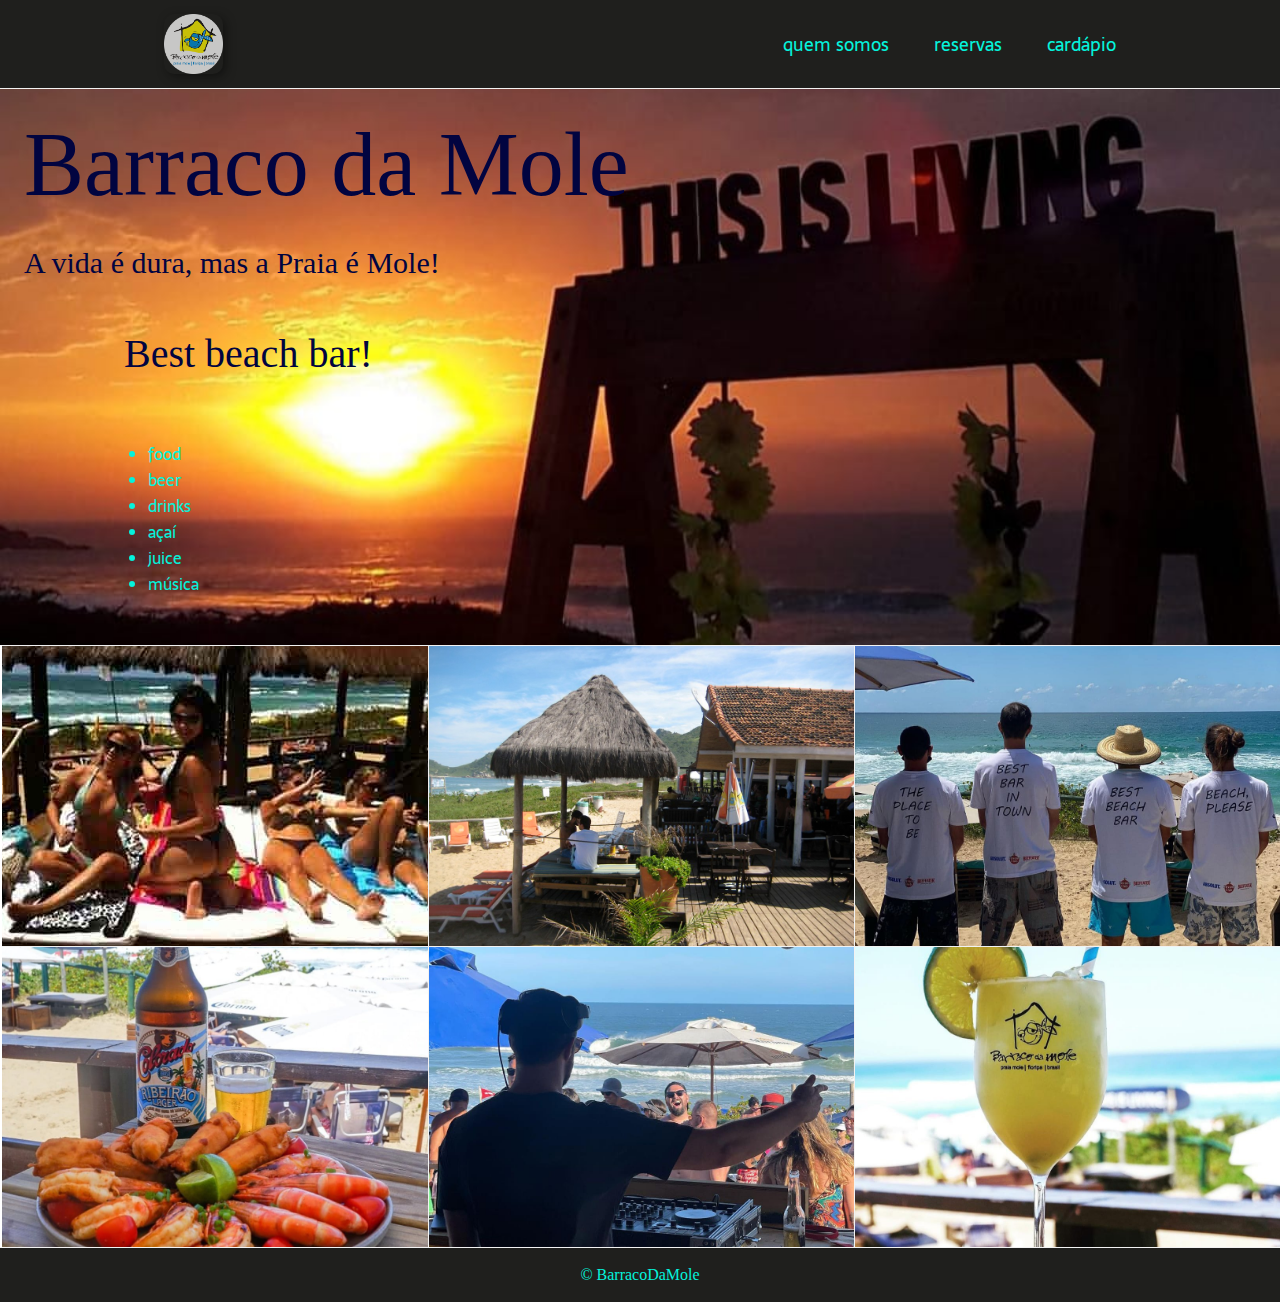
==== index.html @ 925dce9c "page-barraco-da-mole" ====
<!DOCTYPE html>
<html lang="en">
<head>
    <meta charset="UTF-8">
    <meta http-equiv="X-UA-Compatible" content="IE=edge">
    <meta name="viewport" content="width=device-width, initial-scale=1.0">
    <title>Document</title>
    <link rel="stylesheet" href="style.css">
</head>
<body class="pricipal">
    <header class="cabeçalho">
        <img class="logo" src="imagens.barraco/logo.bar.png" alt="">
        <nav class="menu">
            <a class="botao" href="index2.html">quem somos</a>
            <a class="botao" href="">reservas</a>
            <a class="botao" href="https://www.canva.com/design/DAFawVLsnac/qpmJFx72X_nLmMBl0VbC5g/view?website#2:acompanha-molho-panzu" target="_blank">cardápio</a>
        </nav>
    </header>
        <div class="textos">
            <h1 class="titulo">Barraco da Mole</h1>
            <p class="frase">A vida é dura, mas a Praia é Mole!</p>
            <p class="ingles">Best beach bar!</p>
            <ul class="lista">
                <li class="item">food</li>
                <li class="item">beer</li>
                <li class="item">drinks</li>
                <li class="item">açaí</li>
                <li class="item">juice</li>
                <li class="item">música</li>
            </ul>
        </div>
        <section class="portifolio">
            <div class="foto">

            </div>
            <div class="foto2">

            </div>
            <div class="foto3">
            
            </div>
        </section>
        <section class="portifolio2">
            <div class="foto4">
                
            </div>
            <div class="foto5">

            </div>
            <div class="foto6">
            
            </div>
        </section>
    </main>
    <footer class="rodape">&copy; BarracoDaMole </footer>
    
</body>
</html>
---- style.css ----
@import url('https://fonts.googleapis.com/css2?family=Dancing+Script&family=Righteous&family=Rubik+Gemstones&family=Sarala&display=swap');

* {
    margin: 0;
    padding: 0;
    box-sizing: border-box;
    text-decoration: none;
}

body {
    font-size: 100%;
}

.principal {
    display: flex;
    flex-direction: column;
    border-top: 0.4px solid #f2f2f2;
    margin-bottom: 48px;
}

.cabeçalho {
    border-bottom: 0.4px solid #f2f2f2;
    display: flex;
    flex-direction: row;
    align-items: center;
    justify-content: space-between;
    padding: 14px;
    background-color: #1f1f1d;
}

.logo {
    opacity: 75%;
    height: 60px;
    border-radius: 10px;
    justify-content: center;
    box-shadow: 3px 3px 10px rgba(0, 0, 0, 0.534);
    margin-left: 150px;
}

.menu {
    display: flex;
    gap: 45px;
    margin-right: 150px;

}

.botao {
    font-family: Sarala;
    color: #05f2db;
    font-weight: 40;
    font-size: 18px;
}

.botao:hover {
    color: #f2e205;
    transition: 0.6s;
}

.textos {
    background-image: url(imagens.barraco/this.is.a.life.jpeg);
    background-repeat: no-repeat;
    background-size: 100%;
    background-position: center;
    display: flex;
    flex-direction: column;
    justify-content: space-around;
    padding: 24px;
}

.titulo{
    font-family: Anton, regular;
    font-weight: 400;
    font-size: 90px;
    color: #010440;
}

.frase {
    font-family: Anton, regular;
    font-size: 30px;
    margin-top: 30px;
    color: #010440;
}

.ingles {
    font-family: Anton, regular;
    font-size: 40px;
    margin-left: 100px;
    margin-top: 50px;
    color: #010440;
}

.lista {
    display: flex;
    flex-direction: column;
    padding: 24px;
    margin-top: 40px;
}

.item {
    font-family: Sarala;
    font: 400;
    font-weight: 100;
    color: #05f2db;
    margin-left: 100px;
}

.portifolio {
    display: flex;
    flex-direction: row;
    margin-left: 2px;
    border-top: 0.4px solid #f2f2f2;
}

.foto {
    background-image: url(imagens.barraco/vip.barraco.jpg);
    background-repeat: no-repeat;
    background-position: center;    
    height: 300px;
    width: 500px;
}

.foto2 {
    background-image: url(imagens.barraco/choupana.barraco.jpg);
    background-repeat: no-repeat;
    background-size: 100%;
    background-position: center;    
    height: 300px;
    width: 500px;
    border-left: 0.4px solid #f2f2f2;
}

.foto3 {
    background-image: url(imagens.barraco/galera.jpeg);
    background-repeat: no-repeat;
    background-size: 100%;
    background-position: center;    
    height: 300px;
    width: 500px;
    border-left: 0.4px solid #f2f2f2;
}

.portifolio2 {
    display: flex;
    flex-direction: row;
    margin-left: 2px;
    border-top: 0.4px solid #f2f2f2;
}

.foto4 {
    background-image: url(imagens.barraco/camarao.pistola.jpeg);
    background-repeat: no-repeat;
    background-size: 100%;
    background-position: center;    
    height: 300px;
    width: 500px;
}

.foto5 {
    background-image: url(imagens.barraco/DJ.jpeg);
    background-repeat: no-repeat;
    background-size: 100%;
    background-position: center;    
    height: 300px;
    width: 500px;
    border-left: 0.4px solid #f2f2f2;
}

.foto6 {
    background-image: url(imagens.barraco/caipirinha.jpeg);
    background-repeat: no-repeat;
    background-size: 100%;
    background-position: center;    
    height: 300px;
    width: 500px;
    border-left: 0.4px solid #f2f2f2;
}

.rodape {
    font: italic;
    text-align: center;
    border-top: 0.4px solid #f2f2f2;
    padding: 18px;
    color: #05f2db;
    background-color: #1f1f1d;
}
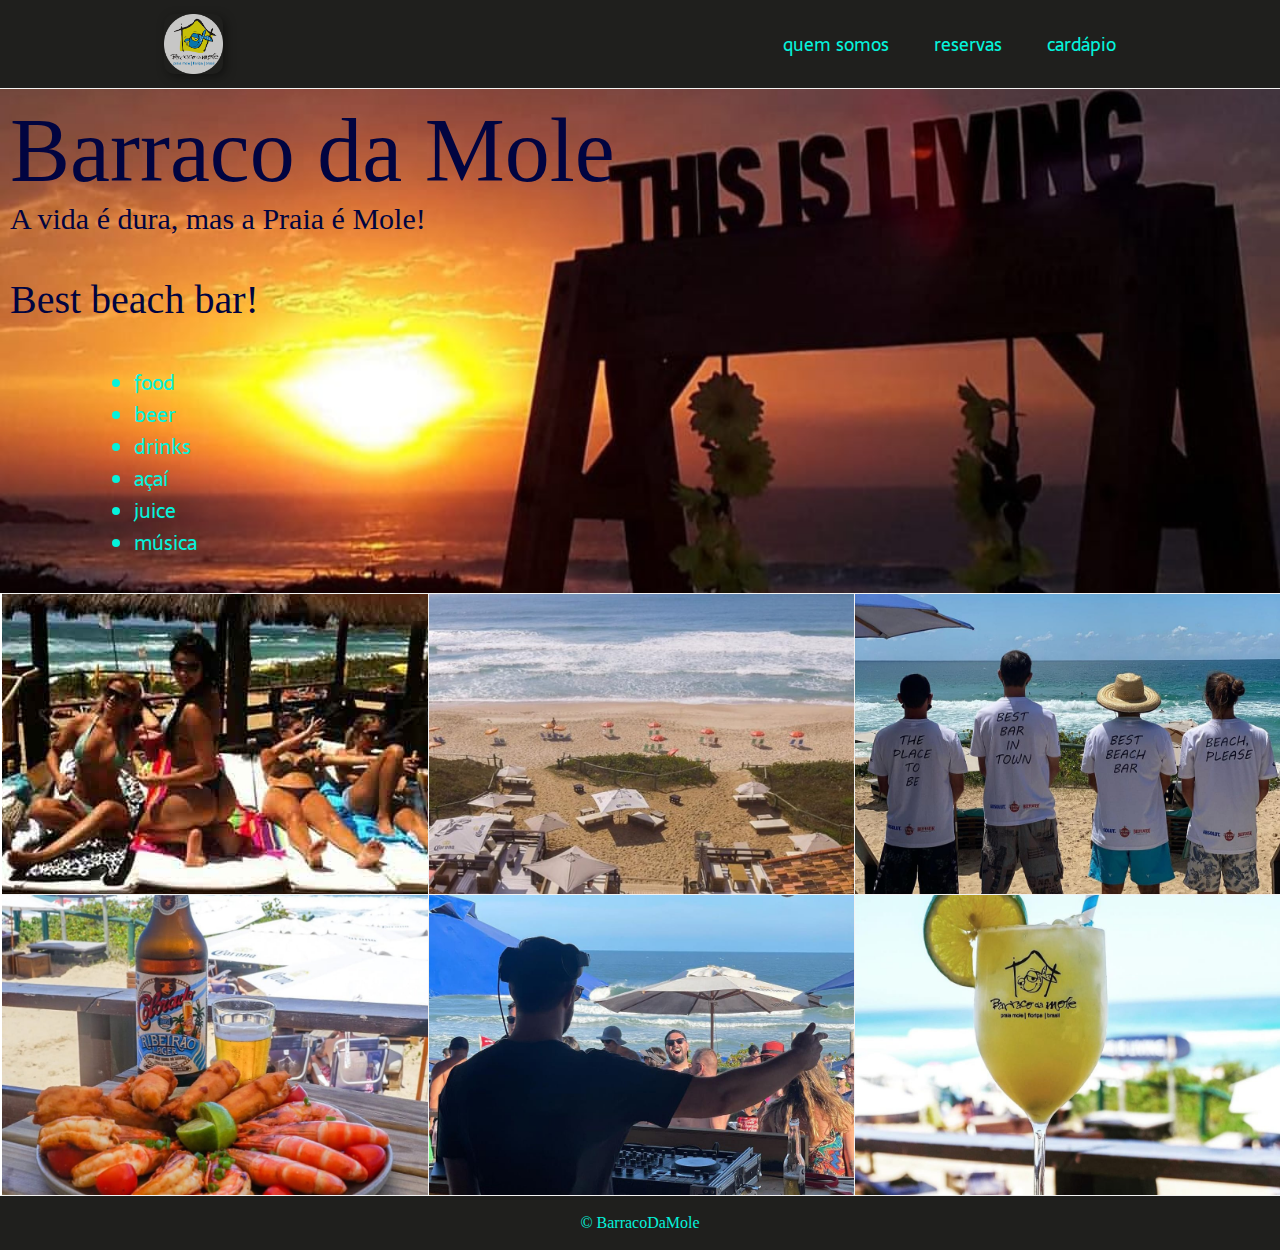
==== commit f853492a: "alterado-nome-document" ====
--- a/index.html
+++ b/index.html
@@ -4,7 +4,7 @@
     <meta charset="UTF-8">
     <meta http-equiv="X-UA-Compatible" content="IE=edge">
     <meta name="viewport" content="width=device-width, initial-scale=1.0">
-    <title>Document</title>
+    <title>BarracoDaMole</title>
     <link rel="stylesheet" href="style.css">
 </head>
 <body class="pricipal">
--- a/style.css
+++ b/style.css
@@ -15,7 +15,6 @@
     display: flex;
     flex-direction: column;
     border-top: 0.4px solid #f2f2f2;
-    margin-bottom: 48px;
 }
 
 .cabeçalho {
@@ -64,7 +63,7 @@
     display: flex;
     flex-direction: column;
     justify-content: space-around;
-    padding: 24px;
+    padding: 10px;
 }
 
 .titulo{
@@ -77,15 +76,13 @@
 .frase {
     font-family: Anton, regular;
     font-size: 30px;
-    margin-top: 30px;
     color: #010440;
 }
 
 .ingles {
     font-family: Anton, regular;
     font-size: 40px;
-    margin-left: 100px;
-    margin-top: 50px;
+    margin-top: 40px;
     color: #010440;
 }
 
@@ -93,13 +90,13 @@
     display: flex;
     flex-direction: column;
     padding: 24px;
-    margin-top: 40px;
+    margin-top: 20px;
 }
 
 .item {
     font-family: Sarala;
     font: 400;
-    font-weight: 100;
+    font-size: 20px;
     color: #05f2db;
     margin-left: 100px;
 }
@@ -114,16 +111,15 @@
 .foto {
     background-image: url(imagens.barraco/vip.barraco.jpg);
     background-repeat: no-repeat;
-    background-position: center;    
+    background-position: center;
     height: 300px;
     width: 500px;
 }
 
 .foto2 {
-    background-image: url(imagens.barraco/choupana.barraco.jpg);
-    background-repeat: no-repeat;
-    background-size: 100%;
-    background-position: center;    
+    background-image: url(imagens.barraco/doalto.jpeg);
+    background-repeat: no-repeat;
+    background-size: 100%;
     height: 300px;
     width: 500px;
     border-left: 0.4px solid #f2f2f2;
@@ -182,4 +178,85 @@
     padding: 18px;
     color: #05f2db;
     background-color: #1f1f1d;
-}+}
+
+@media only screen and (max-width: 800px) {
+
+    .cabecalho {
+        display: flex;
+        justify-content: space-around;
+        width: 500px;
+        height: auto;
+    }
+
+    .botao {
+        font-size: 10px;
+    }
+
+    .logo {
+        opacity: 75%;
+        height: 30px;
+        border-radius: 5px;
+        justify-content: space-around;
+        box-shadow: 3px 3px 10px rgba(0, 0, 0, 0.534);
+        margin-left: 100px;
+    }
+
+    .menu {
+        margin-left: 45px;
+    }
+
+    body {
+        background-repeat: no-repeat;
+        background-position: center;
+        background-size: 100%;
+    }
+
+    .principal {
+        width: 500px;
+        height: auto;
+    }
+
+    .titulo {
+        font-size: 40px;
+    }
+
+    .frase {
+        font-size: 15px;
+    }
+
+    .ingles {
+        font-size: 20px;
+    }
+
+    .item {
+        font-size: 10px;
+        margin-left: 20px;
+    }
+
+    .portifolio {
+        display: flex;
+        flex-direction: column;
+        width: 100%;
+        height: auto;
+    }
+
+    .portifolio2 {
+        display: flex;
+        flex-direction: column;
+        width: 100%;
+        height: auto;
+    }
+
+    .rodape {
+        font: italic;
+        text-align: center;
+        border-top: 0.4px solid #f2f2f2;
+        padding: 10px;
+        color: #05f2db;
+        background-color: #1f1f1d;
+        width: 100%;
+        height: auto;
+    }
+    
+  }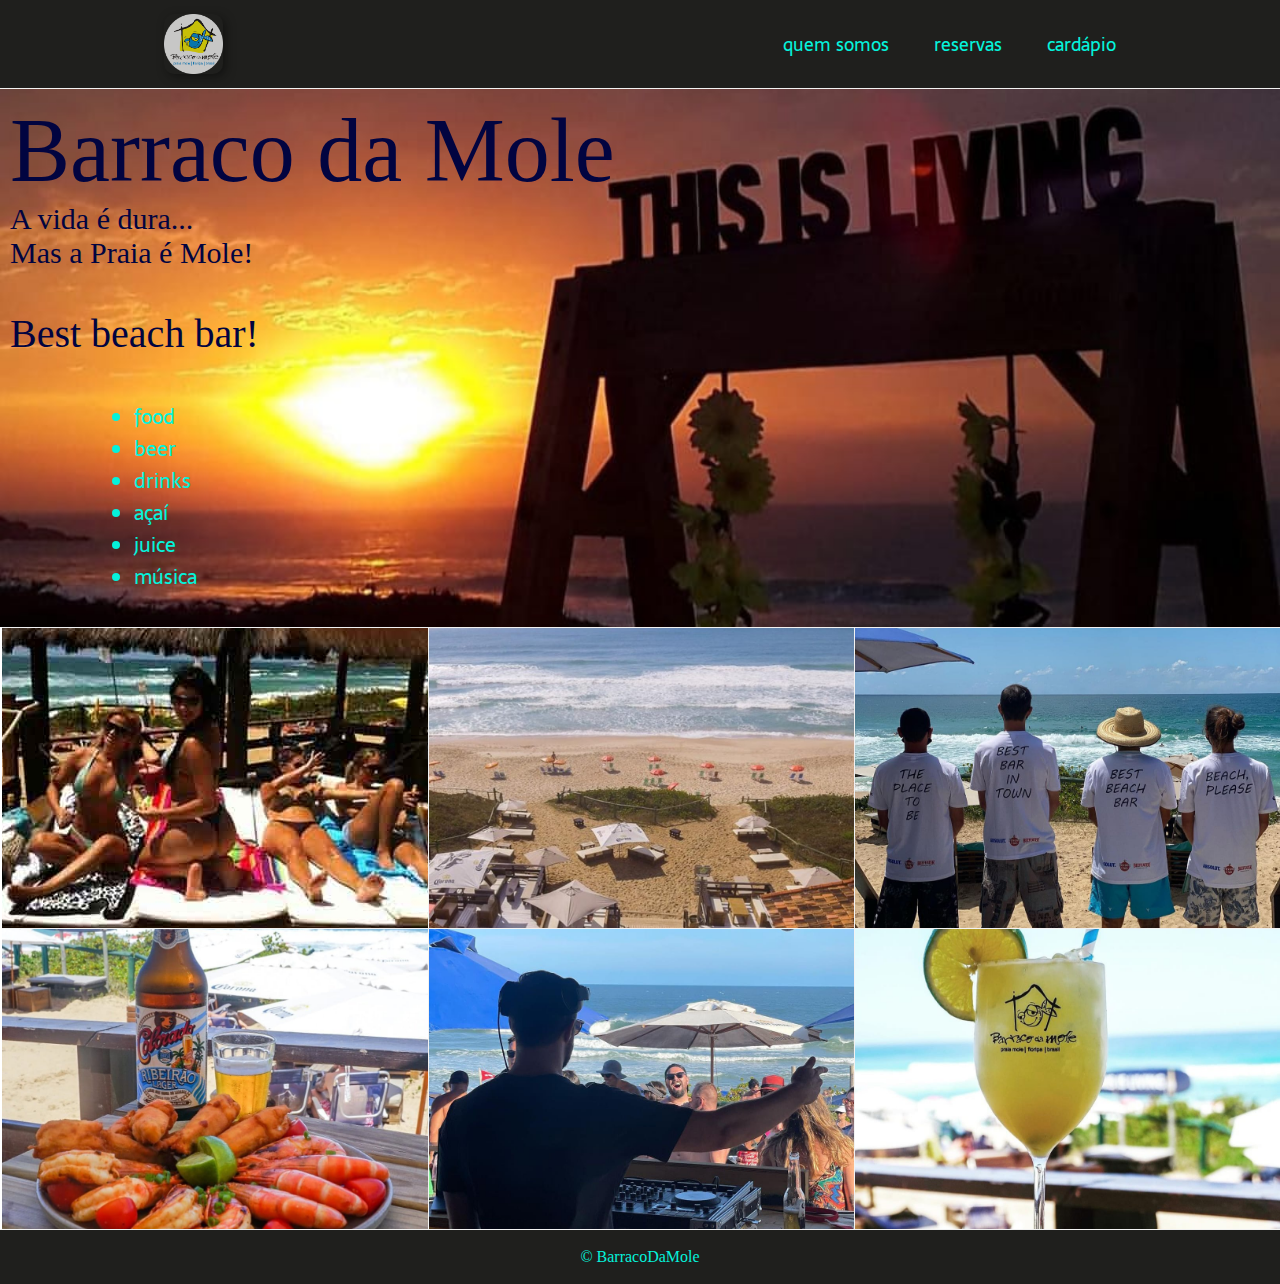
==== commit cd2954b4: "alterado frase" ====
--- a/index.html
+++ b/index.html
@@ -18,7 +18,7 @@
     </header>
         <div class="textos">
             <h1 class="titulo">Barraco da Mole</h1>
-            <p class="frase">A vida é dura, mas a Praia é Mole!</p>
+            <p class="frase">A vida é dura...<br> Mas a Praia é Mole!</p>
             <p class="ingles">Best beach bar!</p>
             <ul class="lista">
                 <li class="item">food</li>
